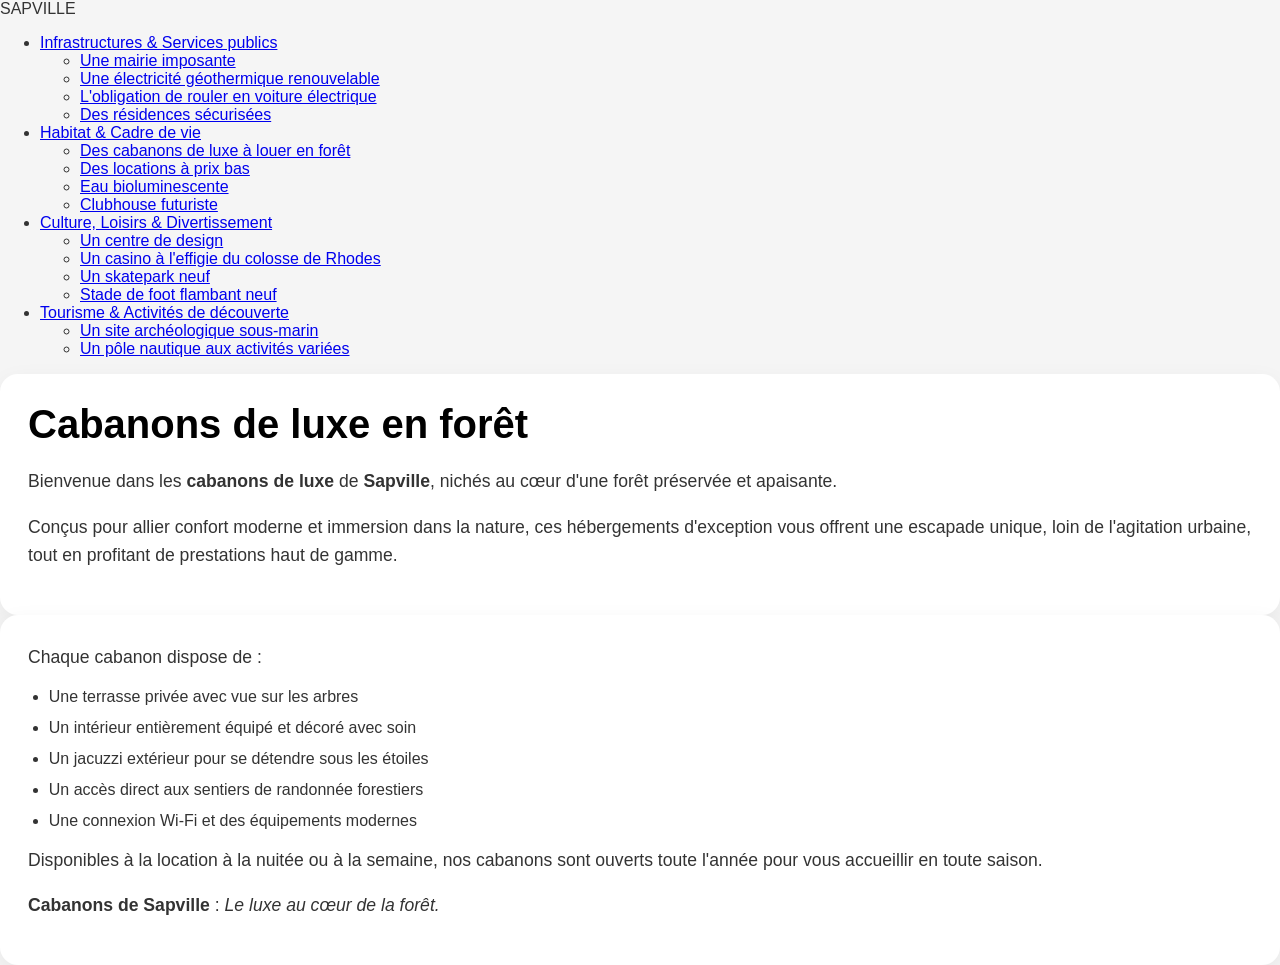
==== cabanons.html @ fcce0007 "Add Cabanons" ====
<!DOCTYPE html>
<html lang="fr">
<head>
    <meta charset="UTF-8">
    <meta name="viewport" content="width=device-width, initial-scale=1.0">
    <title>Sapville</title>
    <link rel="stylesheet" href="casino&mairie.css">
</head>
<body>
    <nav class="navbar">
        <span class="navbar-brand">SAPVILLE</span>
        <ul class="nav-list">
            <li class="nav-item">
                <a href="#">Infrastructures &amp; Services publics</a>
                <ul class="dropdown">
                    <li><a href="#mairie">Une mairie imposante</a></li>
                    <li><a href="#geothermie">Une électricité géothermique renouvelable</a></li>
                    <li><a href="#voiture-electrique">L'obligation de rouler en voiture électrique</a></li>
                    <li><a href="#residences">Des résidences sécurisées</a></li>
                </ul>
            </li>
            <li class="nav-item">
                <a href="#">Habitat &amp; Cadre de vie</a>
                <ul class="dropdown">
                    <li><a href="#cabanons">Des cabanons de luxe à louer en forêt</a></li>
                    <li><a href="#locations">Des locations à prix bas</a></li>
                    <li><a href="#eau-bioluminescente">Eau bioluminescente</a></li>
                    <li><a href="#clubhouse">Clubhouse futuriste</a></li>
                </ul>
            </li>
            <li class="nav-item">
                <a href="#">Culture, Loisirs &amp; Divertissement</a>
                <ul class="dropdown">
                    <li><a href="#design">Un centre de design</a></li>
                    <li><a href="#casino">Un casino à l'effigie du colosse de Rhodes</a></li>
                    <li><a href="#skatepark">Un skatepark neuf</a></li>
                    <li><a href="#stade">Stade de foot flambant neuf</a></li>
                </ul>
            </li>
            <li class="nav-item">
                <a href="#">Tourisme &amp; Activités de découverte</a>
                <ul class="dropdown">
                    <li><a href="#archeologie">Un site archéologique sous-marin</a></li>
                    <li><a href="#pole-nautique">Un pôle nautique aux activités variées</a></li>
                </ul>
            </li>
        </ul>
    </nav>

    <main>
    <section id="cabanons">
        <div class="text-block">
            <h1>Cabanons de luxe en forêt</h1>
            <p>Bienvenue dans les <strong>cabanons de luxe</strong> de <strong>Sapville</strong>, nichés au cœur d'une forêt préservée et apaisante.</p>
            <p>Conçus pour allier confort moderne et immersion dans la nature, ces hébergements d'exception vous offrent une escapade unique, loin de l'agitation urbaine, tout en profitant de prestations haut de gamme.</p>
        </div>
        <div class="text-block">
            <p>Chaque cabanon dispose de :</p>
            <ul>
                <li>Une terrasse privée avec vue sur les arbres</li>
                <li>Un intérieur entièrement équipé et décoré avec soin</li>
                <li>Un jacuzzi extérieur pour se détendre sous les étoiles</li>
                <li>Un accès direct aux sentiers de randonnée forestiers</li>
                <li>Une connexion Wi-Fi et des équipements modernes</li>
            </ul>
            <p>Disponibles à la location à la nuitée ou à la semaine, nos cabanons sont ouverts toute l'année pour vous accueillir en toute saison.</p>
            <p><strong>Cabanons de Sapville</strong> : <em>Le luxe au cœur de la forêt.</em></p>
        </div>
    </section>
</main>

</body>
</html>
---- casino&mairie.css ----
body {
    margin: 0;
    font-family: Arial, Helvetica, sans-serif;
    background: #f5f5f5;
    color: #333333;
}

h1 {
    color: #000000;
    font-size: 2.5em;
    margin: 0 0 0.5em;
}

p {
    color: #333333;
    font-size: 1.1em;
    line-height: 1.6;
    margin: 0 0 1em;
}

.hero {
    display: flex;
    flex-wrap: wrap;
    align-items: flex-start;
    justify-content: center;
    gap: 30px;
    max-width: 1200px;
    margin: 40px auto;
    padding: 0 20px;
}

.hero img {
    width: 100%;
    max-width: 360px;
    border-radius: 16px;
    box-shadow: 0 16px 35px rgba(0, 0, 0, 0.12);
}

.hero-images {
    display: flex;
    flex-direction: column;
    gap: 20px;
}

.hero-images img {
    width: 100%;
    max-width: 360px;
    border-radius: 16px;
    box-shadow: 0 16px 35px rgba(0, 0, 0, 0.12);
}


.hero-text {
    display: grid;
    gap: 24px;
    flex: 1;
    min-width: 280px;
}

.text-block {
    background: #ffffff;
    padding: 24px;
    border-radius: 18px;
    box-shadow: 0 8px 24px rgba(0, 0, 0, 0.06);
}

.text-block ul {
    padding-left: 1.3rem;
    margin: 0 0 1em;
}

.text-block li {
    margin-bottom: 0.8em;
}

@media (min-width: 900px) {
    .hero-text {
        grid-template-columns: 1fr 1fr;
    }

    .text-block {
        padding: 28px;
    }
}
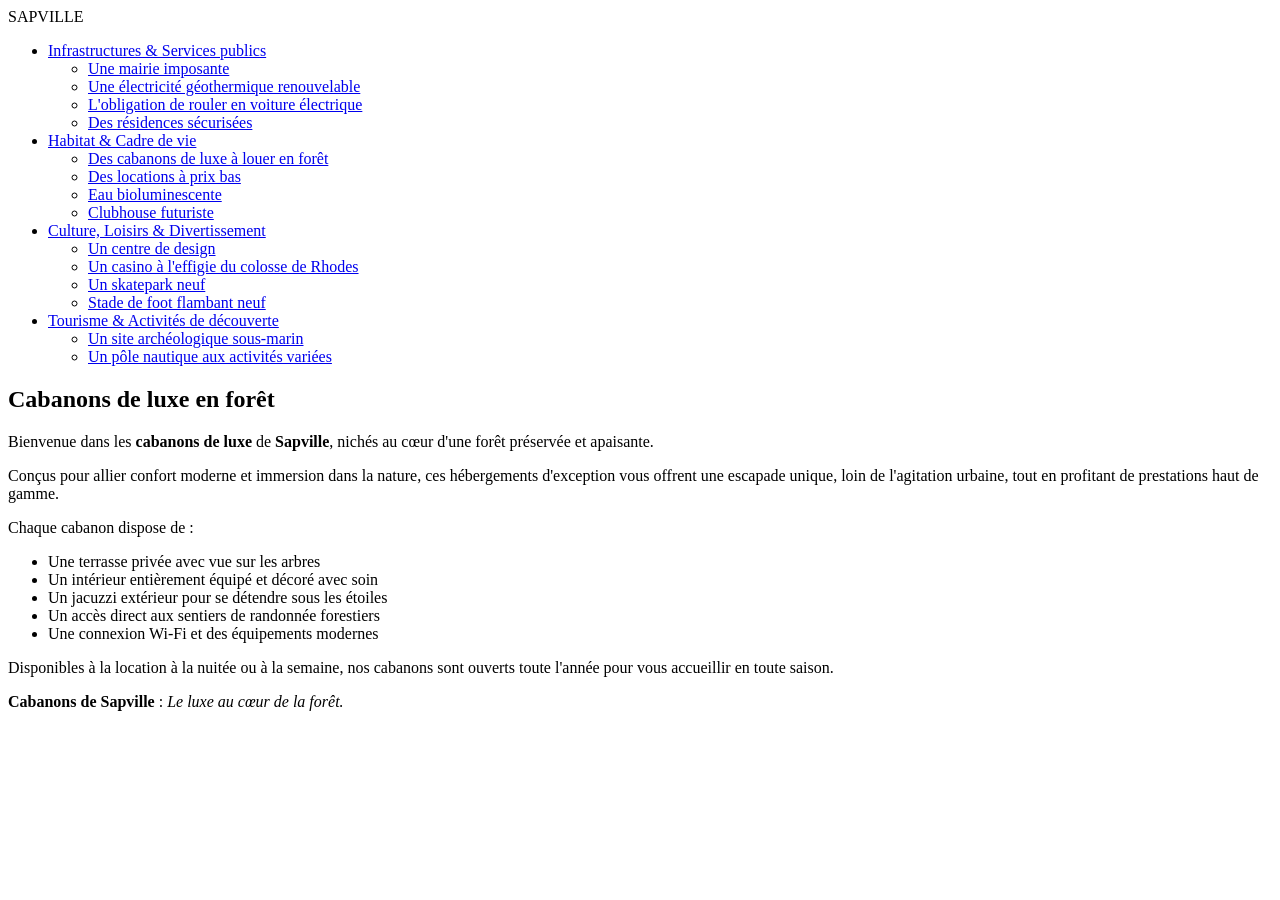
==== commit cebb021f: "Correction Navbar" ====
--- a/cabanons.html
+++ b/cabanons.html
@@ -4,7 +4,7 @@
     <meta charset="UTF-8">
     <meta name="viewport" content="width=device-width, initial-scale=1.0">
     <title>Sapville</title>
-    <link rel="stylesheet" href="casino&mairie.css">
+    <link rel="stylesheet" href="casino&ampmairie.css">
 </head>
 <body>
     <nav class="navbar">
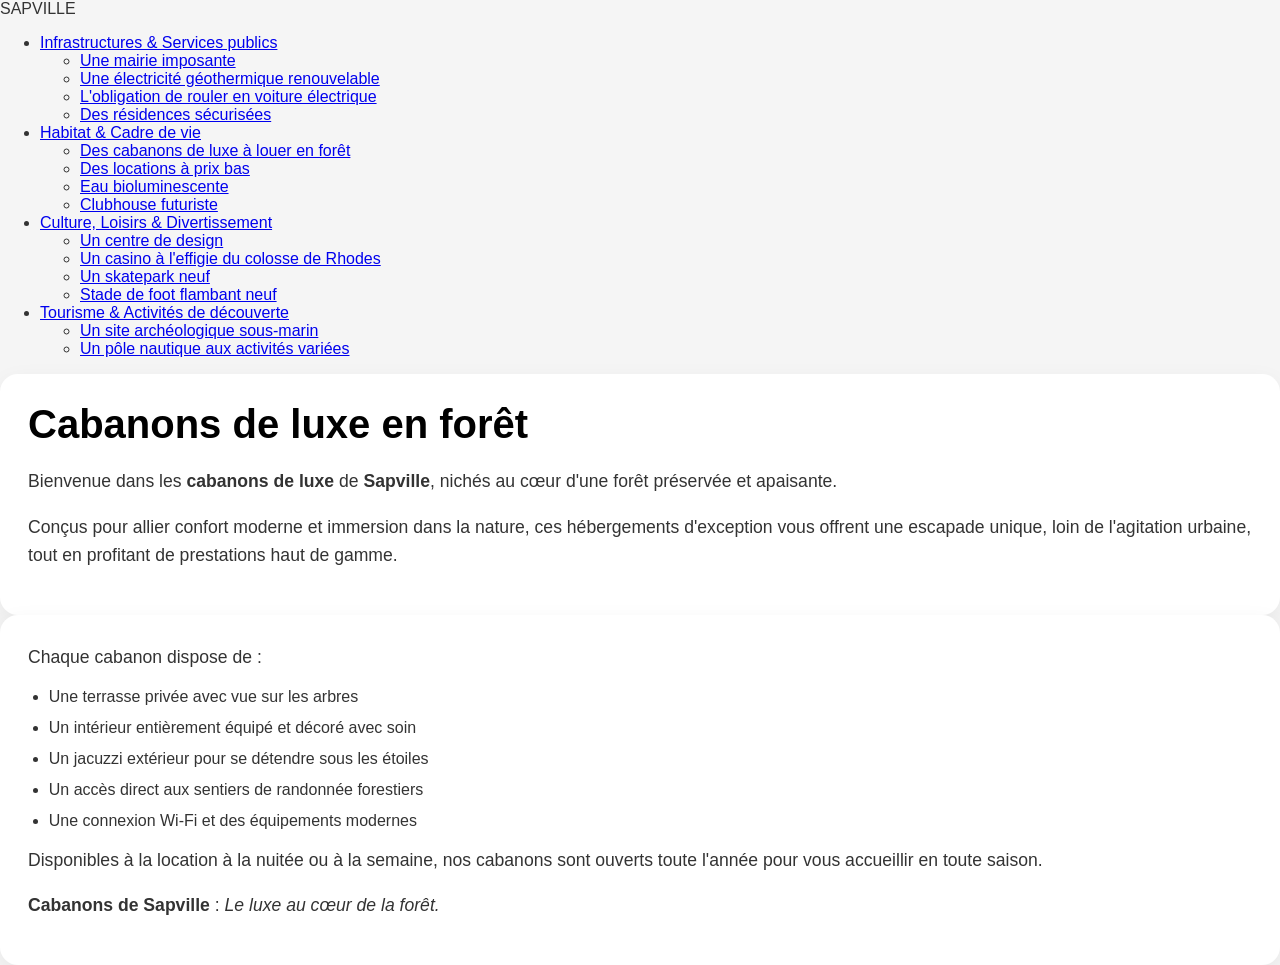
==== commit 51c0260a: "Correction Navbar" ====
--- a/cabanons.html
+++ b/cabanons.html
@@ -4,7 +4,7 @@
     <meta charset="UTF-8">
     <meta name="viewport" content="width=device-width, initial-scale=1.0">
     <title>Sapville</title>
-    <link rel="stylesheet" href="casino&ampmairie.css">
+    <link rel="stylesheet" href="style.css">
 </head>
 <body>
     <nav class="navbar">
--- a/style.css
+++ b/style.css
@@ -0,0 +1,84 @@
+body {
+    margin: 0;
+    font-family: Arial, Helvetica, sans-serif;
+    background: #f5f5f5;
+    color: #333333;
+}
+
+h1 {
+    color: #000000;
+    font-size: 2.5em;
+    margin: 0 0 0.5em;
+}
+
+p {
+    color: #333333;
+    font-size: 1.1em;
+    line-height: 1.6;
+    margin: 0 0 1em;
+}
+
+.hero {
+    display: flex;
+    flex-wrap: wrap;
+    align-items: flex-start;
+    justify-content: center;
+    gap: 30px;
+    max-width: 1200px;
+    margin: 40px auto;
+    padding: 0 20px;
+}
+
+.hero img {
+    width: 100%;
+    max-width: 360px;
+    border-radius: 16px;
+    box-shadow: 0 16px 35px rgba(0, 0, 0, 0.12);
+}
+
+.hero-images {
+    display: flex;
+    flex-direction: column;
+    gap: 20px;
+}
+
+.hero-images img {
+    width: 100%;
+    max-width: 360px;
+    border-radius: 16px;
+    box-shadow: 0 16px 35px rgba(0, 0, 0, 0.12);
+}
+
+
+.hero-text {
+    display: grid;
+    gap: 24px;
+    flex: 1;
+    min-width: 280px;
+}
+
+.text-block {
+    background: #ffffff;
+    padding: 24px;
+    border-radius: 18px;
+    box-shadow: 0 8px 24px rgba(0, 0, 0, 0.06);
+}
+
+.text-block ul {
+    padding-left: 1.3rem;
+    margin: 0 0 1em;
+}
+
+.text-block li {
+    margin-bottom: 0.8em;
+}
+
+@media (min-width: 900px) {
+    .hero-text {
+        grid-template-columns: 1fr 1fr;
+    }
+
+    .text-block {
+        padding: 28px;
+    }
+}
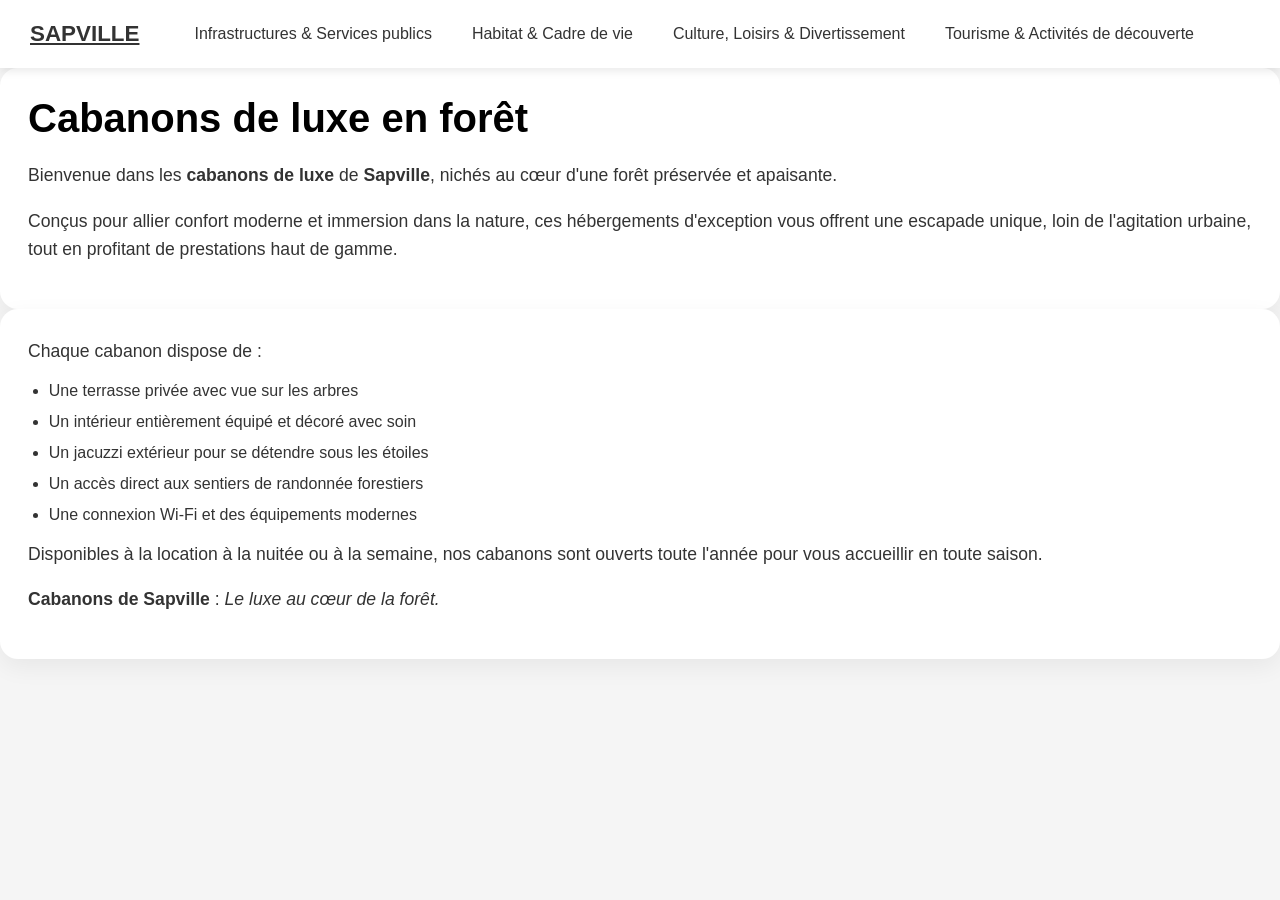
==== commit 6a1e15fb: "Update cabanons.html" ====
--- a/cabanons.html
+++ b/cabanons.html
@@ -8,7 +8,7 @@
 </head>
 <body>
     <nav class="navbar">
-        <span class="navbar-brand">SAPVILLE</span>
+        <a href="index.html" class="navbar-brand">SAPVILLE</a>
         <ul class="nav-list">
             <li class="nav-item">
                 <a href="#">Infrastructures &amp; Services publics</a>
@@ -70,4 +70,4 @@
 </main>
 
 </body>
-</html>+</html>
--- a/style.css
+++ b/style.css
@@ -81,4 +81,82 @@
     .text-block {
         padding: 28px;
     }
+}
+
+/* NAVBAR */
+.navbar {
+    background-color: #ffffff;
+    padding: 15px 30px;
+    display: flex;
+    align-items: center;
+    gap: 40px;
+    box-shadow: 0 2px 10px rgba(0, 0, 0, 0.1);
+    position: sticky;
+    top: 0;
+    z-index: 1000;
+}
+
+.navbar-brand {
+    font-size: 1.4em;
+    font-weight: bold;
+    color: #333;
+    white-space: nowrap;
+}
+
+.nav-list {
+    list-style: none;
+    margin: 0;
+    padding: 0;
+    display: flex;
+    gap: 10px;
+}
+
+.nav-item {
+    position: relative;
+}
+
+.nav-item > a {
+    display: block;
+    padding: 10px 15px;
+    color: #333;
+    text-decoration: none;
+    font-weight: 500;
+    border-radius: 8px;
+    white-space: nowrap;
+}
+
+.nav-item > a:hover {
+    background-color: #f0f0f0;
+}
+
+/* DROPDOWN */
+.dropdown {
+    display: none;
+    position: absolute;
+    top: 100%;
+    left: 0;
+    background: #ffffff;
+    list-style: none;
+    margin: 0;
+    padding: 8px 0;
+    border-radius: 10px;
+    box-shadow: 0 8px 24px rgba(0, 0, 0, 0.12);
+    min-width: 260px;
+    z-index: 999;
+}
+
+.dropdown li a {
+    display: block;
+    padding: 10px 20px;
+    color: #333;
+    text-decoration: none;
+    font-size: 0.95em;
+}
+
+.dropdown li a:hover {
+    background-color: #f5f5f5;
+}
+
+.nav-item:hover .dropdown {
+    display: block;
 }
